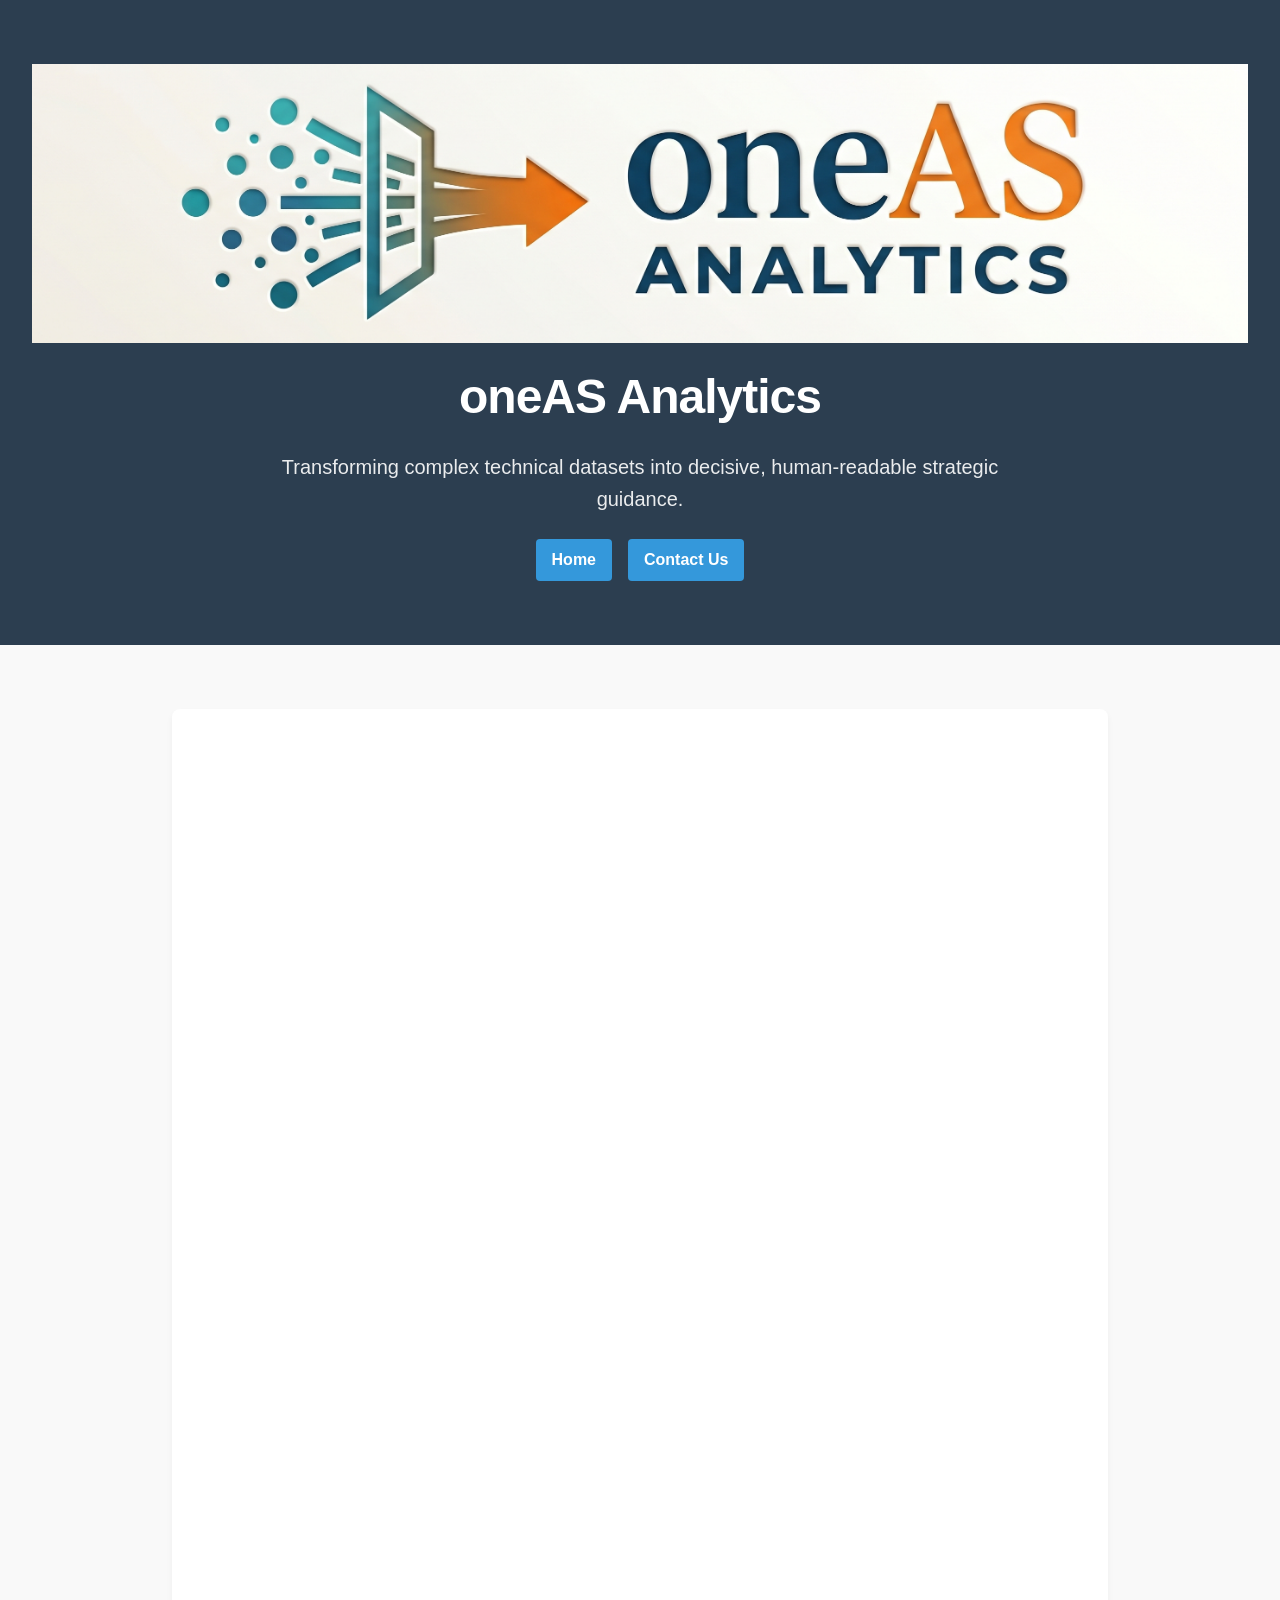
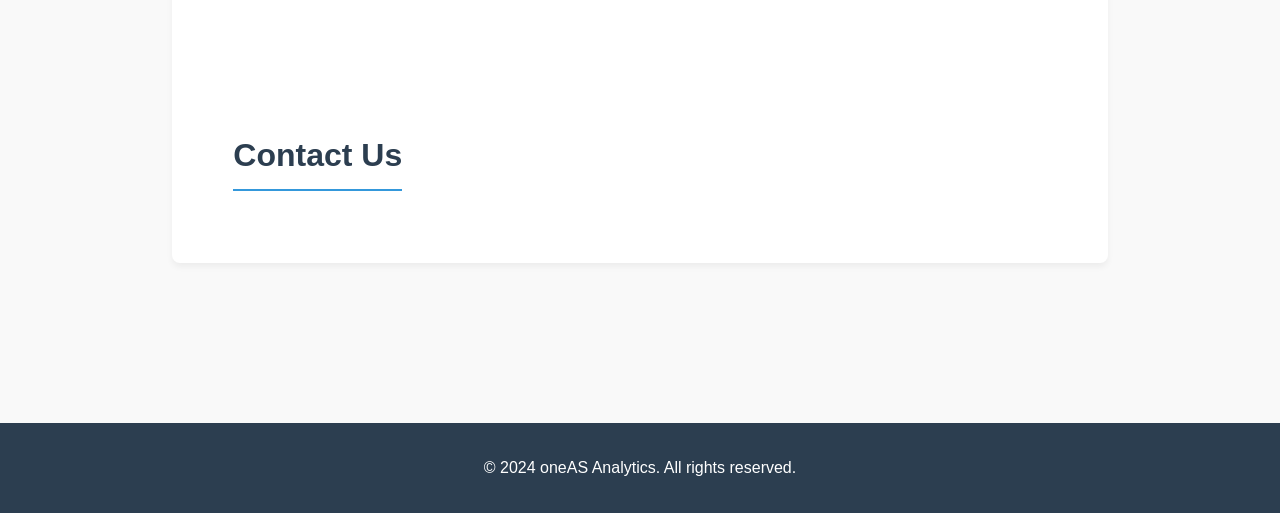
==== contact.html @ 96d7be38 "feat: add contact page with google form Created a new contact.html page that embeds the provided Goo" ====
<!DOCTYPE html>
<html lang="en">
<head>
    <meta charset="UTF-8">
    <meta name="viewport" content="width=device-width, initial-scale=1.0">
    <title>oneAS Analytics | Contact Us</title>
    <link rel="stylesheet" href="assets/style.css">
</head>
<body>
    <header>
        <img src="assets/OneAS_banner.png" alt="oneAS Analytics Banner" class="banner-image">
        <h1>oneAS Analytics</h1>
        <p>Transforming complex technical datasets into decisive, human-readable strategic guidance.</p>
        <nav class="nav-links">
            <a href="index.html" class="nav-button">Home</a>
            <a href="contact.html" class="nav-button">Contact Us</a>
        </nav>
    </header>

    <main>
        <section class="section" style="text-align: center;">
            <h2>Contact Us</h2>
            <iframe src="https://docs.google.com/forms/d/e/1FAIpQLScFRjZQknSrdHBdHCBGeT0rUftApuD_4JOf2pjkNisgu8mGGw/viewform?embedded=true" width="640" height="1009" frameborder="0" marginheight="0" marginwidth="0" style="max-width: 100%;">Loading…</iframe>
        </section>
    </main>

    <footer>
        <p>&copy; 2024 oneAS Analytics. All rights reserved.</p>
    </footer>
</body>
</html>
---- assets/style.css ----
:root {
  --primary-color: #2c3e50;
  --secondary-color: #34495e;
  --accent-color: #3498db;
  --text-color: #333;
  --bg-color: #f9f9f9;
  --white: #ffffff;
}

* {
  box-sizing: border-box;
  margin: 0;
  padding: 0;
}

body {
  font-family: -apple-system, BlinkMacSystemFont, "Segoe UI", Roboto, Helvetica, Arial, sans-serif, "Apple Color Emoji", "Segoe UI Emoji", "Segoe UI Symbol";
  line-height: 1.6;
  color: var(--text-color);
  background-color: var(--bg-color);
}

header {
  background-color: var(--primary-color);
  color: var(--white);
  padding: 4rem 2rem;
  text-align: center;
}

.banner-image {
  max-width: 100%;
  height: auto;
  display: block;
  margin: 0 auto 1rem;
}

header h1 {
  font-size: 3rem;
  margin-bottom: 1rem;
  font-weight: 700;
  letter-spacing: -1px;
}

header p {
  font-size: 1.25rem;
  max-width: 800px;
  margin: 0 auto;
  opacity: 0.9;
}

.nav-links {
  margin-top: 1.5rem;
  display: flex;
  justify-content: center;
  gap: 1rem;
}

.nav-button {
  display: inline-block;
  padding: 0.5rem 1rem;
  background-color: var(--accent-color);
  color: var(--white);
  text-decoration: none;
  border-radius: 4px;
  font-weight: 600;
  transition: background-color 0.2s;
}

.nav-button:hover {
  background-color: #2980b9;
}

main {
  max-width: 1000px;
  margin: 0 auto;
  padding: 4rem 2rem;
}

.section {
  margin-bottom: 4rem;
  background: var(--white);
  padding: 3rem;
  border-radius: 8px;
  box-shadow: 0 4px 6px rgba(0, 0, 0, 0.05);
}

.section h2 {
  color: var(--primary-color);
  font-size: 2rem;
  margin-bottom: 1.5rem;
  border-bottom: 2px solid var(--accent-color);
  padding-bottom: 0.5rem;
  display: inline-block;
}

.section p {
  font-size: 1.1rem;
  margin-bottom: 1.5rem;
}

.highlight {
  font-weight: 600;
  color: var(--accent-color);
}

blockquote {
  border-left: 4px solid var(--accent-color);
  padding-left: 1.5rem;
  margin: 2rem 0;
  font-style: italic;
  color: var(--secondary-color);
  font-size: 1.2rem;
}

footer {
  text-align: center;
  padding: 2rem;
  background-color: var(--primary-color);
  color: var(--white);
  margin-top: 2rem;
}

@media (max-width: 768px) {
  header h1 {
    font-size: 2.5rem;
  }
  .section {
    padding: 2rem;
  }
}
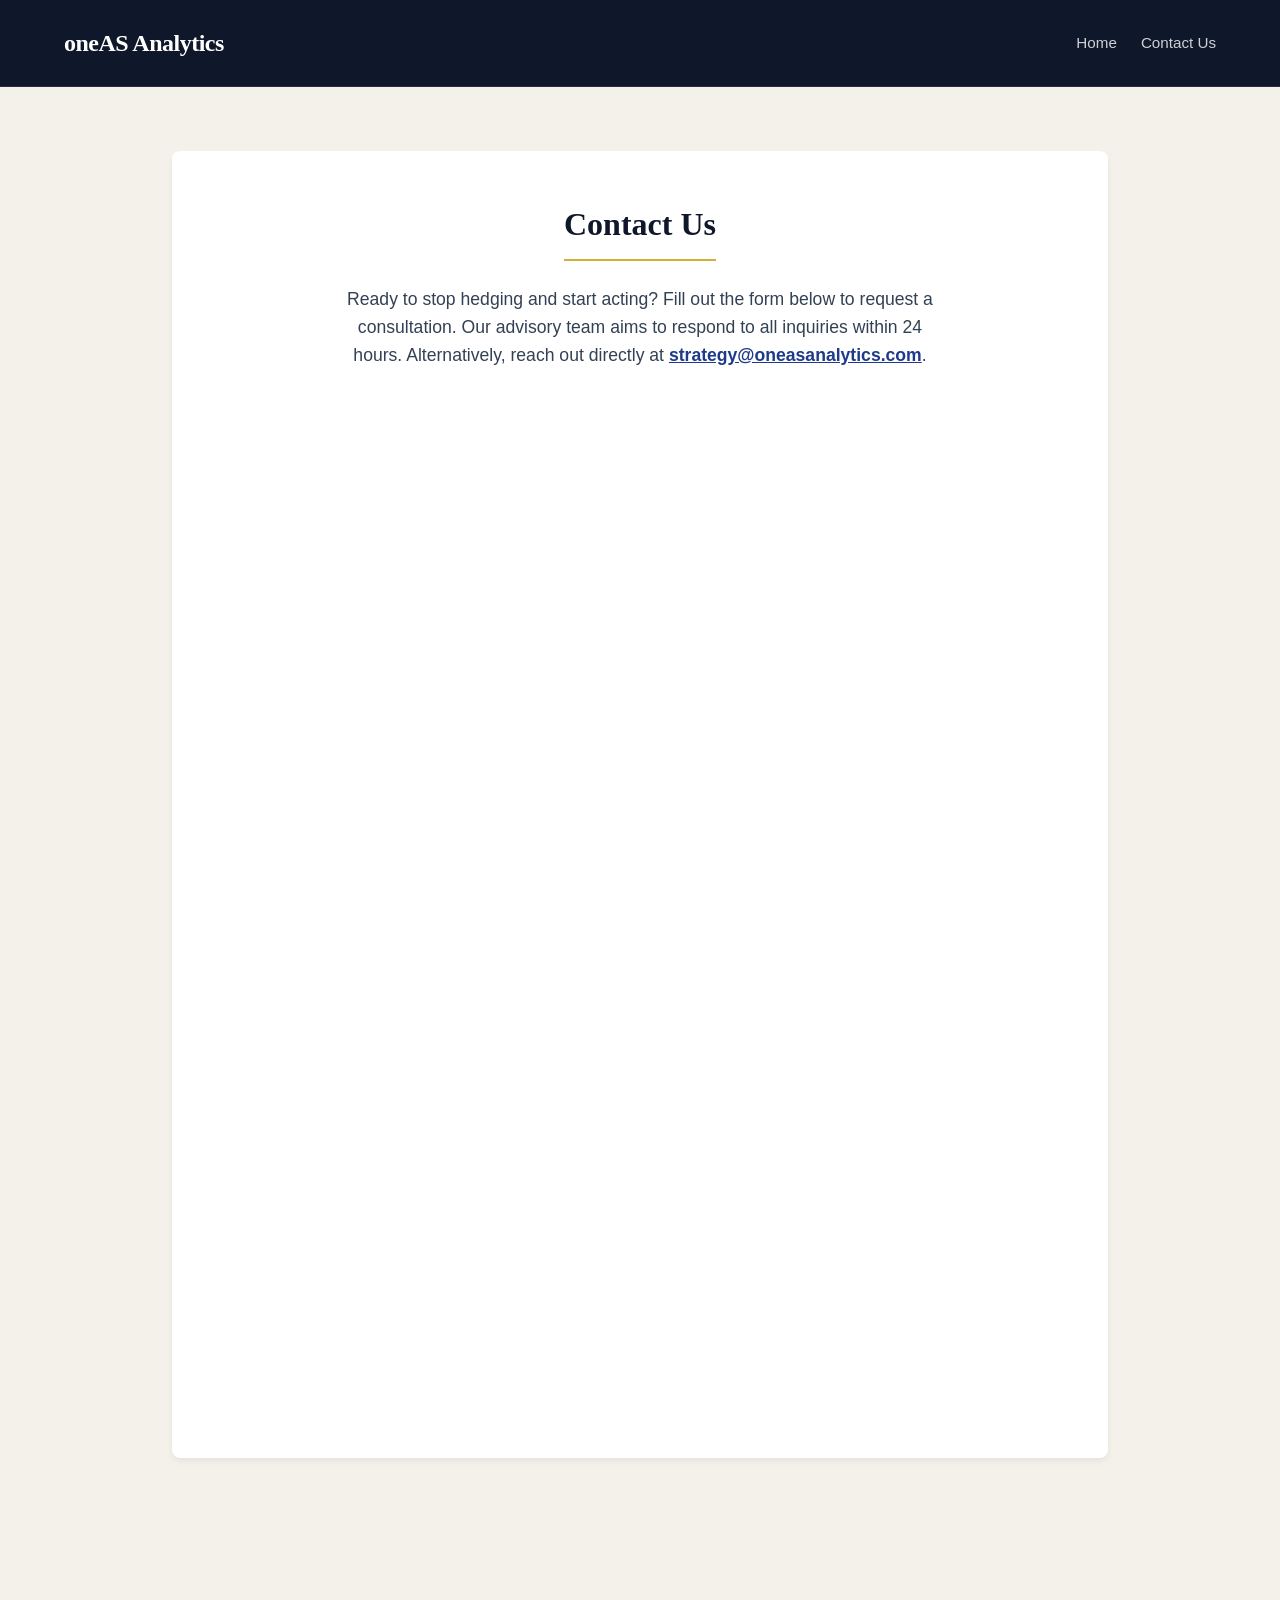
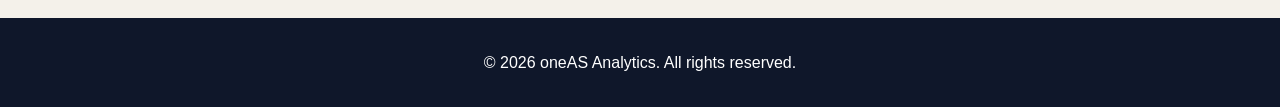
==== commit c2373d7c: "feat: complete landing page and hero section revamp - Added SEO/meta tags and updated titles - Redes" ====
--- a/contact.html
+++ b/contact.html
@@ -4,28 +4,46 @@
     <meta charset="UTF-8">
     <meta name="viewport" content="width=device-width, initial-scale=1.0">
     <title>oneAS Analytics | Contact Us</title>
+    <meta name="description" content="Contact oneAS Analytics to get definitive, uncompromised data clarity.">
     <link rel="stylesheet" href="assets/style.css">
+    <style>
+        .contact-intro {
+            max-width: 600px;
+            margin: 0 auto 2rem;
+            font-size: 1.1rem;
+            color: var(--secondary-color);
+        }
+        .iframe-container {
+            width: 100%;
+            max-width: 640px;
+            margin: 0 auto;
+            overflow: hidden;
+        }
+    </style>
 </head>
 <body>
-    <header>
-        <img src="assets/OneAS_banner.png" alt="oneAS Analytics Banner" class="banner-image">
-        <h1>oneAS Analytics</h1>
-        <p>Transforming complex technical datasets into decisive, human-readable strategic guidance.</p>
-        <nav class="nav-links">
-            <a href="index.html" class="nav-button">Home</a>
-            <a href="contact.html" class="nav-button">Contact Us</a>
+    <header style="padding: 0;">
+        <nav class="top-nav">
+            <div class="logo">oneAS Analytics</div>
+            <div class="nav-links">
+                <a href="index.html" class="nav-link">Home</a>
+                <a href="contact.html" class="nav-link">Contact Us</a>
+            </div>
         </nav>
     </header>
 
     <main>
         <section class="section" style="text-align: center;">
             <h2>Contact Us</h2>
-            <iframe src="https://docs.google.com/forms/d/e/1FAIpQLScFRjZQknSrdHBdHCBGeT0rUftApuD_4JOf2pjkNisgu8mGGw/viewform?embedded=true" width="640" height="1009" frameborder="0" marginheight="0" marginwidth="0" style="max-width: 100%;">Loading…</iframe>
+            <p class="contact-intro">Ready to stop hedging and start acting? Fill out the form below to request a consultation. Our advisory team aims to respond to all inquiries within 24 hours. Alternatively, reach out directly at <a href="mailto:strategy@oneasanalytics.com" class="highlight">strategy@oneasanalytics.com</a>.</p>
+            <div class="iframe-container">
+                <iframe src="https://docs.google.com/forms/d/e/1FAIpQLScFRjZQknSrdHBdHCBGeT0rUftApuD_4JOf2pjkNisgu8mGGw/viewform?embedded=true" width="100%" height="1009" frameborder="0" marginheight="0" marginwidth="0">Loading…</iframe>
+            </div>
         </section>
     </main>
 
     <footer>
-        <p>&copy; 2024 oneAS Analytics. All rights reserved.</p>
+        <p>&copy; 2026 oneAS Analytics. All rights reserved.</p>
     </footer>
 </body>
 </html>
--- a/assets/style.css
+++ b/assets/style.css
@@ -1,10 +1,13 @@
 :root {
-  --primary-color: #2c3e50;
-  --secondary-color: #34495e;
-  --accent-color: #3498db;
-  --text-color: #333;
-  --bg-color: #f9f9f9;
+  --primary-color: #0f172a; /* Ink Navy */
+  --secondary-color: #334155;
+  --accent-color: #d4af37; /* Brass/Gold */
+  --text-color: #1e293b;
+  --bg-color: #f4f1ea; /* Aged Paper */
   --white: #ffffff;
+  --font-serif: Georgia, "Times New Roman", Times, serif;
+  --font-sans: -apple-system, BlinkMacSystemFont, "Segoe UI", Roboto, Helvetica, Arial, sans-serif;
+  --font-mono: "Courier New", Courier, monospace;
 }
 
 * {
@@ -14,60 +17,214 @@
 }
 
 body {
-  font-family: -apple-system, BlinkMacSystemFont, "Segoe UI", Roboto, Helvetica, Arial, sans-serif, "Apple Color Emoji", "Segoe UI Emoji", "Segoe UI Symbol";
+  font-family: var(--font-sans);
   line-height: 1.6;
   color: var(--text-color);
   background-color: var(--bg-color);
 }
 
+h1, h2, h3, h4, h5, h6, .logo {
+  font-family: var(--font-serif);
+}
+
 header {
   background-color: var(--primary-color);
   color: var(--white);
-  padding: 4rem 2rem;
-  text-align: center;
-}
-
-.banner-image {
-  max-width: 100%;
-  height: auto;
-  display: block;
-  margin: 0 auto 1rem;
-}
-
-header h1 {
-  font-size: 3rem;
+  padding: 0 0 4rem 0;
+}
+
+.top-nav {
+  display: flex;
+  justify-content: space-between;
+  align-items: center;
+  padding: 1.5rem 5%;
+  border-bottom: 1px solid rgba(255, 255, 255, 0.1);
+}
+
+.logo {
+  font-size: 1.5rem;
+  font-weight: bold;
+  letter-spacing: -0.5px;
+}
+
+.nav-links {
+  display: flex;
+  gap: 1.5rem;
+}
+
+.nav-link {
+  color: var(--white);
+  text-decoration: none;
+  font-size: 0.95rem;
+  opacity: 0.8;
+  transition: opacity 0.2s;
+}
+
+.nav-link:hover {
+  opacity: 1;
+}
+
+.hero-container {
+  display: flex;
+  align-items: center;
+  justify-content: space-between;
+  max-width: 1200px;
+  margin: 0 auto;
+  padding: 6rem 5% 4rem;
+  gap: 4rem;
+}
+
+.hero-content {
+  flex: 1;
+  text-align: left;
+}
+
+.eyebrow {
+  display: inline-block;
+  text-transform: uppercase;
+  letter-spacing: 1.5px;
+  font-size: 0.85rem;
+  color: var(--accent-color);
   margin-bottom: 1rem;
+  font-weight: 600;
+}
+
+.hero-content h1 {
+  font-size: 3.5rem;
+  line-height: 1.1;
+  margin-bottom: 1.5rem;
   font-weight: 700;
-  letter-spacing: -1px;
-}
-
-header p {
+}
+
+.hero-content p {
   font-size: 1.25rem;
-  max-width: 800px;
-  margin: 0 auto;
   opacity: 0.9;
-}
-
-.nav-links {
-  margin-top: 1.5rem;
+  margin-bottom: 2.5rem;
+  max-width: 500px;
+}
+
+.hero-ctas {
+  display: flex;
+  align-items: center;
+  gap: 1.5rem;
+}
+
+.btn-primary {
+  display: inline-block;
+  background-color: var(--accent-color);
+  color: var(--primary-color);
+  padding: 1rem 2rem;
+  text-decoration: none;
+  font-weight: bold;
+  border-radius: 4px;
+  transition: transform 0.2s, background-color 0.2s;
+}
+
+.btn-primary:hover {
+  background-color: #e5c158;
+  transform: translateY(-2px);
+}
+
+.btn-secondary {
+  color: var(--white);
+  text-decoration: none;
+  font-size: 1rem;
+  opacity: 0.8;
+  transition: opacity 0.2s;
+}
+
+.btn-secondary:hover {
+  opacity: 1;
+  text-decoration: underline;
+}
+
+.hero-visual {
+  flex: 1;
   display: flex;
   justify-content: center;
-  gap: 1rem;
-}
-
-.nav-button {
+}
+
+.exhibit-card {
+  background-color: #faf8f2;
+  border: 1px solid #dcd3c6;
+  padding: 2rem;
+  border-radius: 4px;
+  box-shadow: 0 10px 30px rgba(0, 0, 0, 0.3);
+  font-family: var(--font-mono);
+  color: #333;
+  width: 100%;
+  max-width: 450px;
+  position: relative;
+  text-align: left;
+}
+
+.exhibit-card::before {
+  content: "";
+  position: absolute;
+  top: 0; left: 0; right: 0; bottom: 0;
+  background: repeating-linear-gradient(transparent, transparent 27px, #e5e5e5 27px, #e5e5e5 28px);
+  opacity: 0.5;
+  pointer-events: none;
+}
+
+.exhibit-header {
+  font-size: 0.85rem;
+  text-transform: uppercase;
+  letter-spacing: 2px;
+  border-bottom: 2px solid #333;
+  padding-bottom: 0.5rem;
+  margin-bottom: 1.5rem;
+  font-weight: bold;
+}
+
+.exhibit-body p {
+  margin-bottom: 1rem;
+  font-size: 0.95rem;
+  line-height: 1.5;
+}
+
+.strike-through {
+  position: relative;
+  display: inline-block;
+}
+
+.strike-through::after {
+  content: '';
+  position: absolute;
+  top: 50%;
+  left: 0;
+  width: 0;
+  height: 2px;
+  background-color: #c0392b; /* Redaction ink */
+  animation: strikeLine 1s forwards;
+  animation-delay: 0.5s;
+}
+
+.exhibit-body p:nth-child(2).strike-through::after {
+  animation-delay: 1.5s;
+}
+
+@keyframes strikeLine {
+  to { width: 100%; }
+}
+
+.verdict-stamp {
+  margin-top: 2rem;
+  color: #c0392b;
+  font-weight: bold;
+  font-size: 1.1rem;
+  border: 3px solid #c0392b;
   display: inline-block;
   padding: 0.5rem 1rem;
-  background-color: var(--accent-color);
-  color: var(--white);
-  text-decoration: none;
-  border-radius: 4px;
-  font-weight: 600;
-  transition: background-color 0.2s;
-}
-
-.nav-button:hover {
-  background-color: #2980b9;
+  transform: rotate(-3deg);
+  opacity: 0;
+  animation: stampIn 0.3s forwards cubic-bezier(0.175, 0.885, 0.32, 1.275);
+  animation-delay: 2.5s;
+}
+
+@keyframes stampIn {
+  from { opacity: 0; transform: scale(2) rotate(-15deg); }
+  to { opacity: 1; transform: scale(1) rotate(-3deg); }
 }
 
 main {
@@ -100,7 +257,7 @@
 
 .highlight {
   font-weight: 600;
-  color: var(--accent-color);
+  color: #1e3a8a; /* Darker blue for better contrast against aged paper */
 }
 
 blockquote {
@@ -120,11 +277,139 @@
   margin-top: 2rem;
 }
 
+/* Content Sections */
+.social-proof-section {
+  text-align: center;
+  padding: 3rem 0;
+  border-bottom: 1px solid #e2e8f0;
+  margin-bottom: 4rem;
+}
+
+.social-proof-text {
+  font-size: 0.9rem;
+  text-transform: uppercase;
+  letter-spacing: 1px;
+  color: var(--secondary-color);
+  margin-bottom: 1.5rem;
+}
+
+.client-logos {
+  display: flex;
+  justify-content: center;
+  gap: 3rem;
+  flex-wrap: wrap;
+  opacity: 0.6;
+}
+
+.logo-placeholder {
+  font-family: var(--font-serif);
+  font-weight: bold;
+  font-size: 1.2rem;
+  color: #64748b;
+}
+
+.services-grid {
+  display: grid;
+  grid-template-columns: repeat(auto-fit, minmax(280px, 1fr));
+  gap: 2rem;
+  margin-top: 2rem;
+}
+
+.service-card {
+  background: var(--bg-color);
+  padding: 2rem;
+  border-radius: 6px;
+  border: 1px solid #e2e8f0;
+}
+
+.service-card h3 {
+  color: var(--primary-color);
+  margin-bottom: 1rem;
+  font-size: 1.25rem;
+}
+
+.pipeline-graphic {
+  display: flex;
+  align-items: center;
+  justify-content: space-between;
+  margin-top: 3rem;
+  background: var(--bg-color);
+  padding: 3rem;
+  border-radius: 8px;
+}
+
+.pipeline-step {
+  text-align: center;
+  flex: 1;
+}
+
+.step-number {
+  width: 40px;
+  height: 40px;
+  background: var(--primary-color);
+  color: var(--white);
+  border-radius: 50%;
+  display: flex;
+  align-items: center;
+  justify-content: center;
+  margin: 0 auto 1rem;
+  font-weight: bold;
+  font-family: var(--font-serif);
+}
+
+.pipeline-step h4 {
+  margin-bottom: 0.5rem;
+  color: var(--primary-color);
+}
+
+.pipeline-step p {
+  font-size: 0.9rem;
+  color: var(--secondary-color);
+  margin-bottom: 0;
+}
+
+.pipeline-arrow {
+  font-size: 2rem;
+  color: var(--accent-color);
+  padding: 0 1rem;
+}
+
+@media (max-width: 900px) {
+  .hero-container {
+    flex-direction: column;
+    text-align: center;
+    padding: 4rem 5%;
+  }
+
+  .hero-content {
+    text-align: center;
+  }
+
+  .hero-content p {
+    margin: 0 auto 2.5rem;
+  }
+
+  .hero-ctas {
+    justify-content: center;
+  }
+
+  .exhibit-card {
+    margin-top: 2rem;
+  }
+}
+
 @media (max-width: 768px) {
-  header h1 {
+  .hero-content h1 {
     font-size: 2.5rem;
   }
   .section {
     padding: 2rem;
   }
-}
+  .pipeline-graphic {
+    flex-direction: column;
+    gap: 2rem;
+  }
+  .pipeline-arrow {
+    transform: rotate(90deg);
+  }
+}
